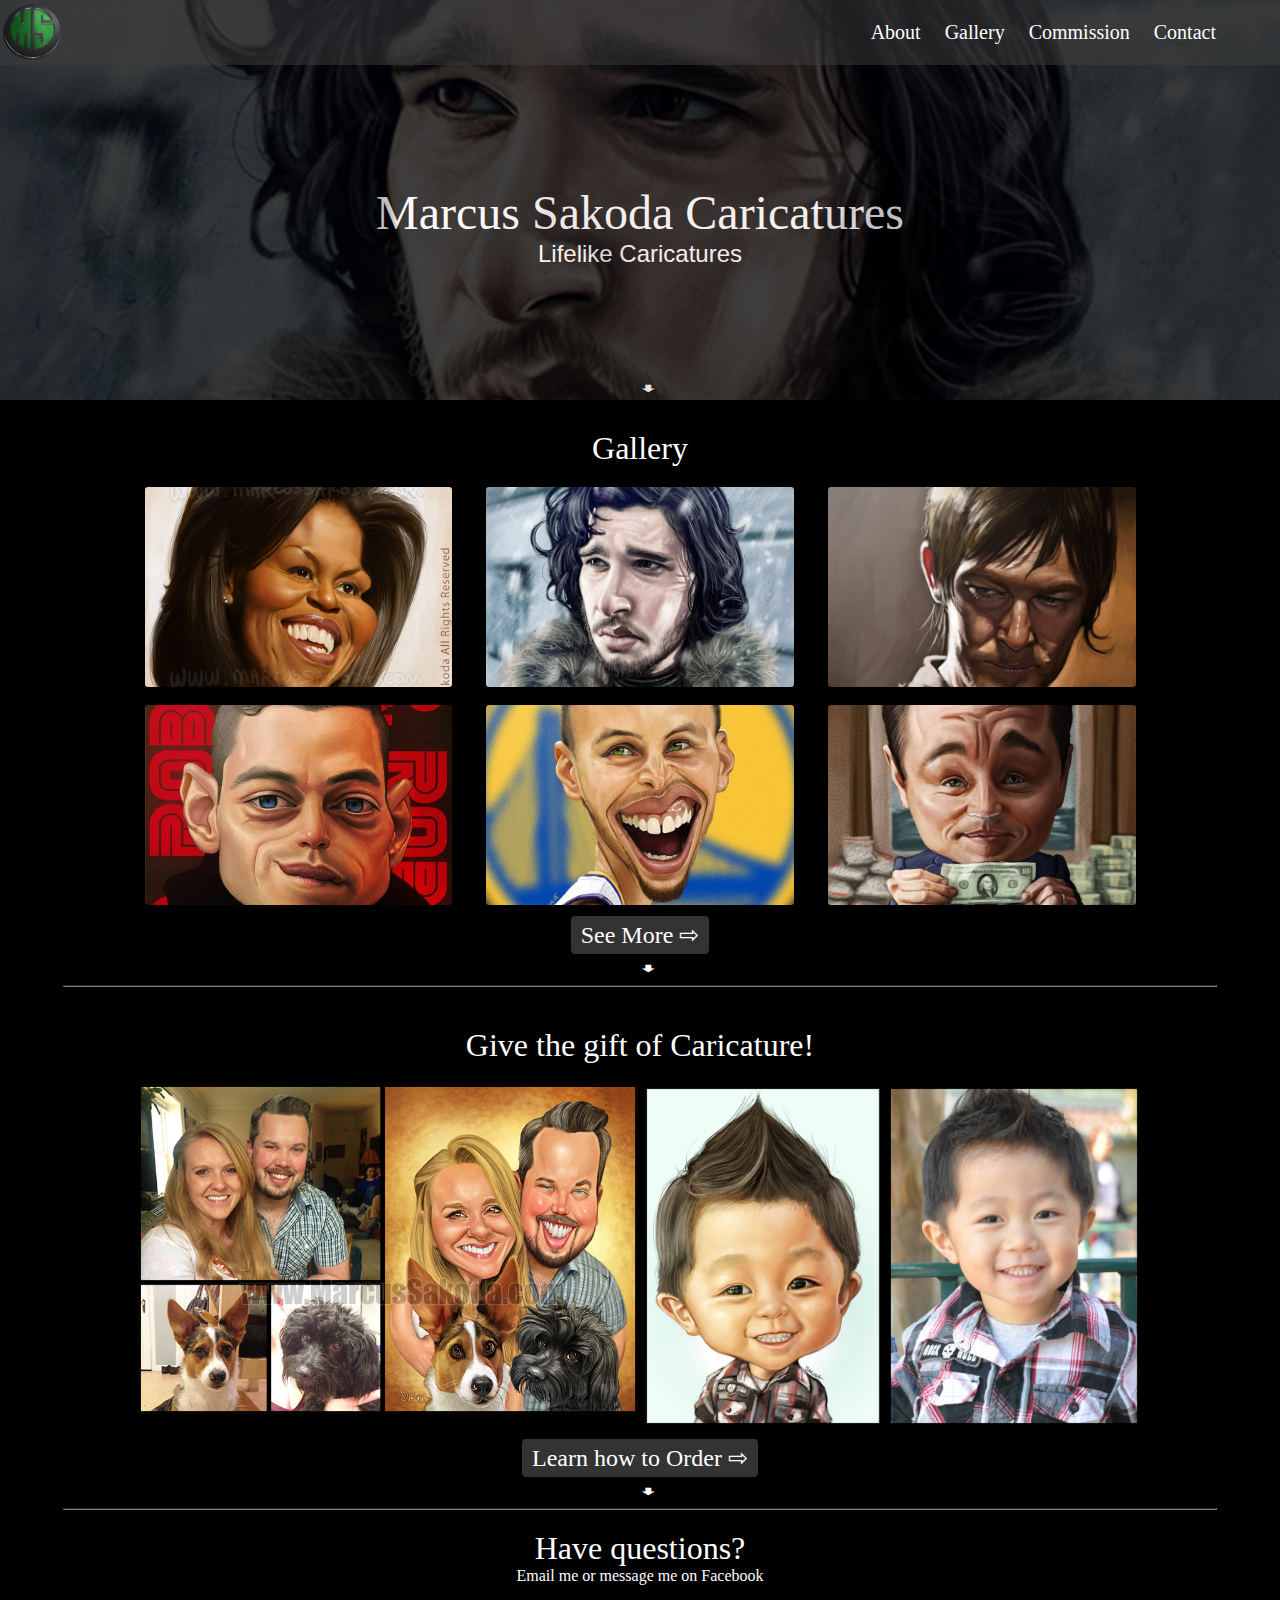
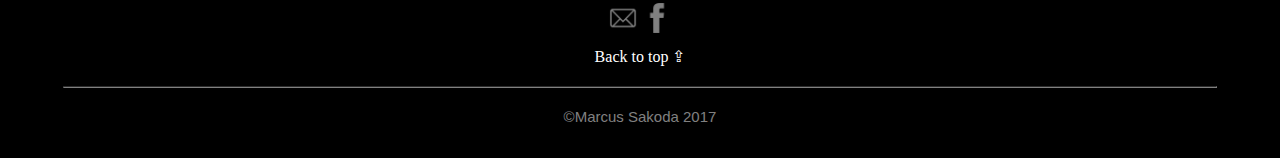
==== views/index.html @ 91050c9c "inital commit" ====
<!DOCTYPE html>
<html>
  <head>
    <meta charset="utf-8">
    <title>Marcus Sakoda Caricatures Portfolio</title>
    <link rel="stylesheet" href="../css/styles.css">
    <script type="text/javascript" src="../js/jquery-3.2.1.min.js"></script>
    <script type="text/javascript" src="../js/scripts.js"></script>
    <link rel="shortcut icon" href="../images/msLogo.png">
  </head>
  <body>
    <div class="overlay">
        <p><span  class="close-overlay">close</span></p>
        <div class="overlay-image-container">
            <span class="overlay-arrow inline-block rotate-180" value="prev"> &#10151; </span>
          <img class="overlay-image" src="" alt="">
            <span class="overlay-arrow inline-block" value="next"> &#10151; </span>
          <p class="overlay-image-description"></p>
        </div>
    </div>
    <div class="nav-bar">
      <div class="nav-logo">
        <a href="./index.html"><img src="../images/msLogo.png" alt="Marcus Sakoda Logo"></a>
      </div>
      <div class="nav-items">
        <div class="nav-item">
          <a href="./about.html">About</a>
        </div>
        <div class="nav-item">
          <a href="./gallery.html">Gallery</a>
        </div>
        <div class="nav-item">
          <a href="./commission.html">Commission</a>
        </div>
        <div class="nav-item">
          <a href="./contact.html">Contact</a>
        </div>
      </div>

    </div>

    <div id="jonBanner" class="hero">
      <div>
        <h1>Marcus Sakoda Caricatures</h1>
        <h2>Lifelike Caricatures</h2>
        <p><span class="arrowDown" id="arrowDown">&#10151;</span></p>
      </div>
    </div>

    <div id="indexGallery">
      <h1><a href='./gallery.html'>Gallery</a></h1>
      <div class="container">
        <div class="row">
          <div class="col-3" value="0">
            <div class="info" value="0">
              <p></p>
            </div>
          </div>
          <div class="col-3" value="1">
            <div class="info" value="1">
              <p></p>
            </div>
          </div>
          <div class="col-3" value="2">
            <div class="info" value="2">
              <p></p>
            </div>
          </div>
        </div>
        <br>
        <div class="row">
          <div class="col-3" value="3">
            <div class="info" value="3">
              <p></p>
            </div>
          </div>
          <div class="col-3" value="4">
            <div class="info" value="4">
              <p></p>
            </div>
          </div>
          <div class="col-3" value="5">
            <div class="info" value="5">
              <p></p>
            </div>
          </div>
        </div>
      </div>
      <div class="seeMore lightTransition"><a href='./gallery.html'>See More &#8680</a></div>
      <p><span class="arrowDown" id="arrowDown2">&#10151;</span></p>
    </div>
    <hr>

    <div id="commissionDiv">
      <h1>Give the gift of Caricature!</h1>
      <div class="commish-container">
        <img src="../images/familyCommission.jpg" alt="Family commission">
        <img src="../images/cuteKidCommission.jpg" alt="Cute kid commission">
      </div>
      <div class="seeMore lightTransition"><a href="./commission.html">Learn how to Order &#8680</a></div>

      <p><span class="arrowDown" id="arrowDown3">&#10151;</span></p>
    </div>
    <hr>

    <div id="contactDiv">
      <h1>Have questions?</h1>
      <p>Email me or message me on Facebook</p>
      <br>
      <a href="mailto:marcussakoda@gmail.com"><img src="../images/email_icon_white.png" alt="email icon"></a>
      <a href="http://www.facebook.com/marcussakodacaricatures"><img src="../images/facebook_icon_white.png" alt=""></a>
    </div>

    <p id="backToTop">Back to top &#8682;</p>

    <hr>

    <div class="footer">
      <p>©Marcus Sakoda 2017</p>
    </div>

  </body>
</html>
---- css/styles.css ----
* {
  margin:0px;
  padding:0px;
  font-weight: 100;
}

html {
  font-family:Impact, Haettenschweiler, "Franklin Gothic Bold", Charcoal, "Helvetica Inserat", "Bitstream Vera Sans Bold", "Arial Black", "sans serif";
  background-color: black;
  color:white
}

.overlay{
    background-color: rgba(0,0,0,.8);
    position:fixed;
    width:100%;
    height:100%;
    top:0px;
    left:0px;
    z-index:1000;
    text-align: right;
}

.overlay-image-container {
  width: 100%;
  height:80%;
  text-align: center;
}

.inline-block {
  display:inline-block;
}
.overlay-arrow {
  vertical-align: top;
  font-size:3em;
  padding:0 50px;
  transition: 300ms;
  opacity: .1;
  /*line-height: 600px;*/
}

.overlay-arrow:hover {
  opacity: 1;
  color:seagreen;
  transition: 300ms;
}

.rotate-180 {
  transform:rotate(180deg);
}

.overlay p {
  font-size:1.5em;
  padding: 20px;
}

.overlay img {
  text-align: center;
  height:100%;
  margin-top:-20px;
}

.overlay-image-description {

}

.close-overlay {
  cursor:pointer;
  transition: 300ms;
}

.close-overlay:hover {
  color:seagreen;
  transition:300ms;
}

.arrowDown {
  transition:300ms
}

.arrowDown:hover {
  /*opacity:.75;*/
  color:seagreen;
  transition:300ms;
}

.nav-bar {
  background-color: rgba(61, 61, 61, .5);
  height:65px;
  width: 100%;
  position:absolute;
  z-index: 10;
  /*padding: 0 10px;*/
}

.nav-logo {
  height:100%;
  width:65px;
  /*background:orange;*/
  display: inline-block;
}

.nav-bar img {
  height:100%;
  width: 100%;
  transition: 300ms;
}

.nav-bar img:hover {
  opacity:.75;
  transition: 300ms
}

.nav-items {
  text-align: right;
  vertical-align: top;
  display:inline-block;
  height:100%;
  width: 90%;
  border-radius:5px;
}

.nav-item {
  margin-left:10px;
  display:inline-block;
  font-size:20px;
  height:100%;
  border-radius:5px;
  transition:300ms;
}

.nav-item:hover {
  background:seagreen;
  transition:300ms;
}

.nav-item a {
  text-decoration: none;
  color:white;
  line-height:65px;
  padding:0 5px;
}

.nav-item p {
  line-height: 60px;
  padding:0 5px;
}

.hero {
  text-align: center;
  height:400px;
  width: 100%;
}

.hero h1 {
  padding-top:185px;
  font-size:3em;
}

.footer {
  text-align:center;
  height:50px;
}
.footer p {
  color:grey;
  font-family:sans-serif;
  font-size: 15px;
}

#arrowDown {
  transform: rotate(90deg);
  position: absolute;
  bottom:0;
  font-size:20px;
  left:50%;
  margin: 0 auto;
}

#arrowDown2 {
  transform: rotate(90deg);
  position: absolute;
  bottom:-15px;
  font-size:20px;
  left:50%;
  margin: 0 auto;
}

#arrowDown3 {
  transform: rotate(90deg);
  position: absolute;
  bottom:-15px;
  font-size:20px;
  left:50%;
  margin: 0 auto;
}

#jonBanner {
  position: relative;
  background-image: url("../images/jonSnowMarcusSakoda.jpeg");
  background-repeat:no-repeat;
  background-size:cover;
  background-position: center;
}

#jonBanner div {
  background-color: black;
  width: 100%;
  height:400px;
  opacity: .75
}

#jonBanner h2 {
  font-family:sans-serif;
  font-weight:lighter;
}

#indexGallery {
  text-align: center;
  color:white;
  padding-top:30px;
  position: relative;
}

a {
  text-decoration: none;
  color:white;
}

#indexGallery h1 {
  margin-bottom: 20px;
}

#indexGallery img {
  background-repeat: no-repeat;
  /*background-position: center;*/
  background-size: 100px 100px;
}

.container {
  width: 80%;
  padding-left:10%;
  padding-right:10%;
  /*background-color:orange;*/
}

.row {
  /*background-color:red;*/
  width: 100%;
}

.col-3 {
  /*background-color: blue;*/
  width:30%;
  margin-left:1.5%;
  margin-right:1.5%;
  height:200px;
  display:inline-block;
  border-radius: 3px;
}

.col-3 .info {
  position: relative;
  vertical-align: top;
  width: 100%;
  height: 100%;
  background-color: rgba(0,0,0,.5);
  opacity: .0;
  display:inline-block;
  transition: 300ms;
  text-align: center;
}

.col-3 .info:hover {
  opacity:1;
  transition: 300ms;
}

.info p {
  position: absolute;
  bottom: 10px;
  width: 100%;
  text-align: center;
}

.seeMore {
  font-size:1.5em;
  background: rgba(255,255,255,.2);
  padding:5px 10px;
  display:inline-block;
  border-radius:5px;
  margin:10px;
  border:1px solid black;
}
.seeMore a {
  text-decoration: none;
  color:white;
}

.lightTransition {
  transition:300ms
}

.slideInFromRight {

}

hr {
  border-color:grey;
  width: 90%;
  margin:20px auto;
}

.lightTransition:hover {
  opacity:.75;
  transition:500ms;
  border:1px solid white;
}

#commissionDiv {
  position: relative;
  text-align: center;
}

#commissionDiv h1 {
  padding:20px;
}

#commissionDiv img {
  vertical-align: top;
  max-width: 500px;
}

#contactDiv {
  text-align: center;
}

#contactDiv img {
  opacity:.5;
  height:30px;
  width: 30px;
  transition: 300ms;
}

#contactDiv img:hover {
  opacity: 1;
  transition:300ms
}

#contactDiv p {
  font-family: fantasy;
}

#backToTop {
  text-align: center;
  margin:10px;
}
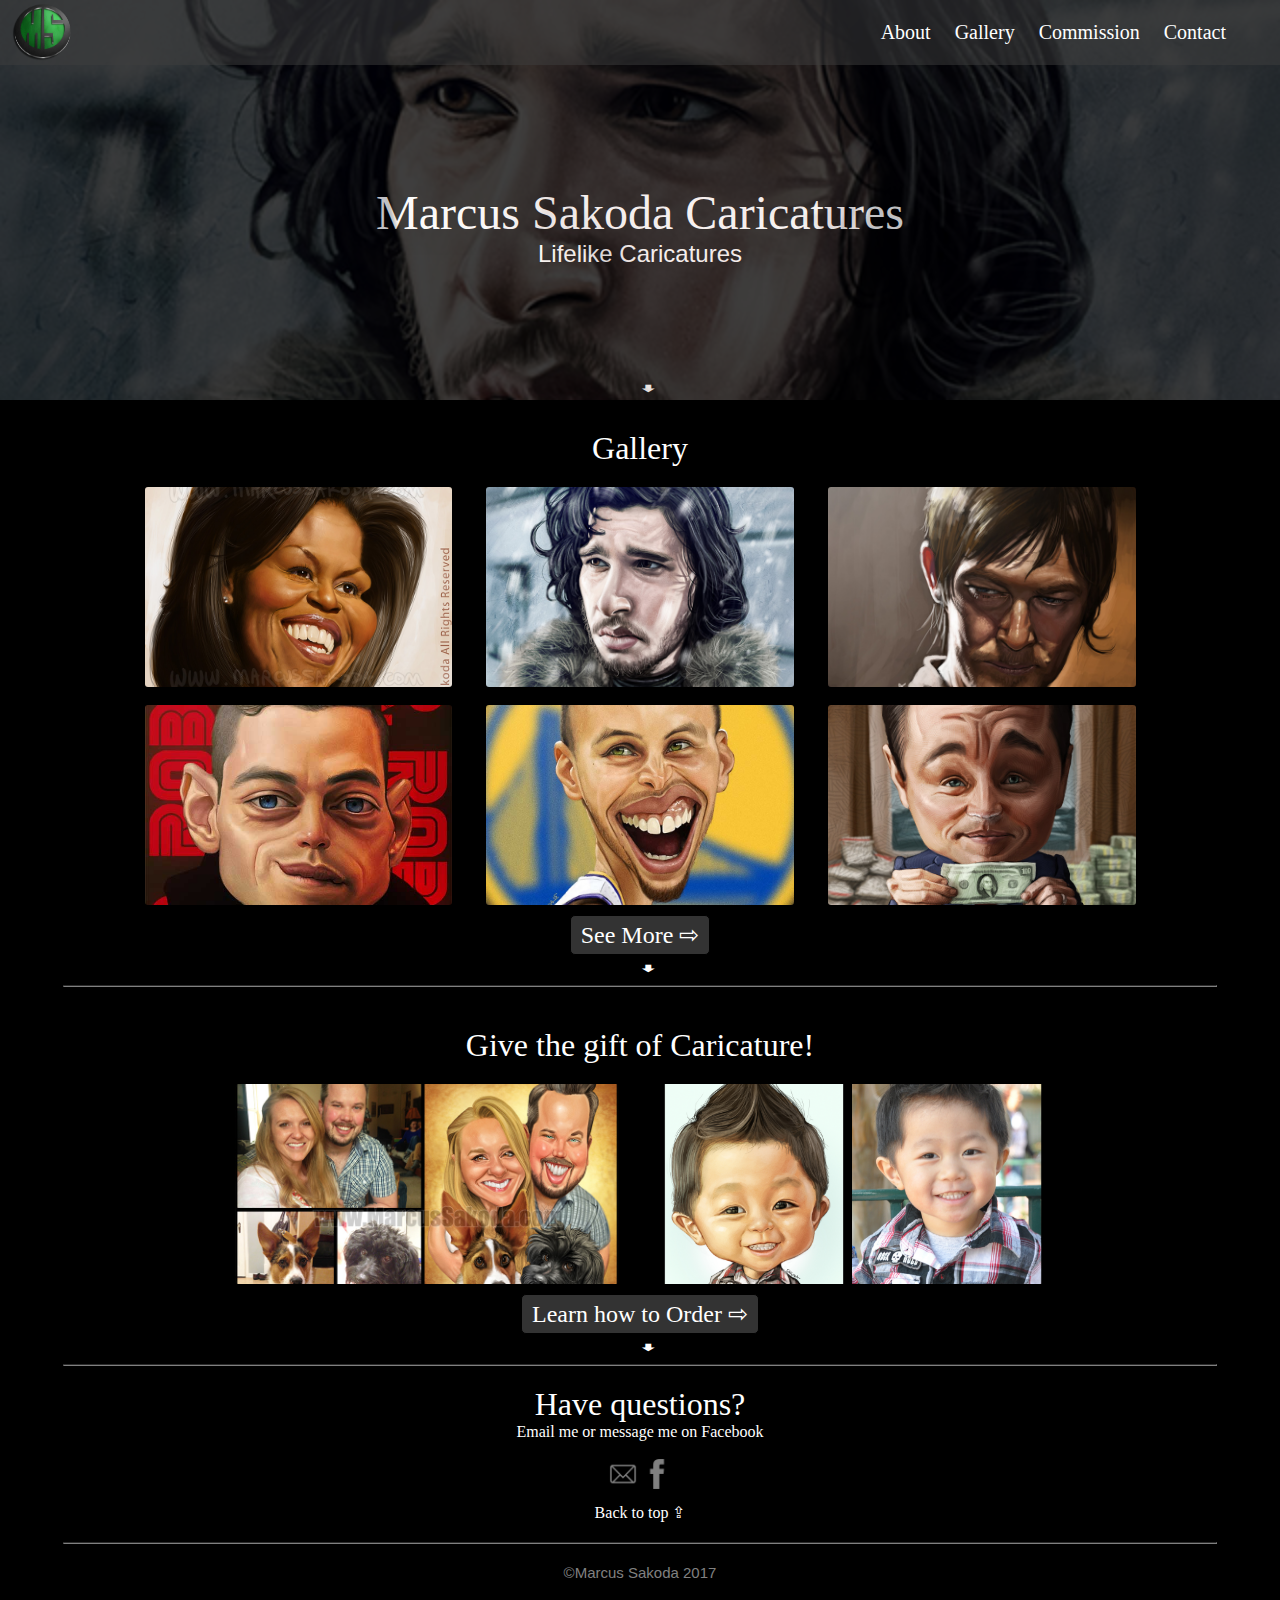
==== commit 0d8d1ebc: "updated index.html commissions section" ====
--- a/views/index.html
+++ b/views/index.html
@@ -94,8 +94,16 @@
     <div id="commissionDiv">
       <h1>Give the gift of Caricature!</h1>
       <div class="commish-container">
-        <img src="../images/familyCommission.jpg" alt="Family commission">
-        <img src="../images/cuteKidCommission.jpg" alt="Cute kid commission">
+        <div class="col-3" value="0">
+          <div class="info" value="0">
+            <p></p>
+          </div>
+        </div>
+        <div class="col-3" value="1">
+          <div class="info" value="1">
+            <p></p>
+          </div>
+        </div>
       </div>
       <div class="seeMore lightTransition"><a href="./commission.html">Learn how to Order &#8680</a></div>
 
@@ -111,7 +119,7 @@
       <a href="http://www.facebook.com/marcussakodacaricatures"><img src="../images/facebook_icon_white.png" alt=""></a>
     </div>
 
-    <p id="backToTop">Back to top &#8682;</p>
+    <p id="backToTop"><span>Back to top &#8682;</span></p>
 
     <hr>
 
--- a/css/styles.css
+++ b/css/styles.css
@@ -31,6 +31,7 @@
   display:inline-block;
 }
 .overlay-arrow {
+  cursor:pointer;
   vertical-align: top;
   font-size:3em;
   padding:0 50px;
@@ -75,6 +76,7 @@
 }
 
 .arrowDown {
+  cursor:pointer;
   transition:300ms
 }
 
@@ -96,7 +98,7 @@
 .nav-logo {
   height:100%;
   width:65px;
-  /*background:orange;*/
+  margin-left:10px;
   display: inline-block;
 }
 
@@ -104,11 +106,12 @@
   height:100%;
   width: 100%;
   transition: 300ms;
+  opacity:.9
 }
 
 .nav-bar img:hover {
-  opacity:.75;
-  transition: 300ms
+  transition: 300ms;
+  opacity:1;
 }
 
 .nav-items {
@@ -230,6 +233,15 @@
   margin-bottom: 20px;
 }
 
+#indexGallery h1 a {
+  transition: 300ms;
+}
+
+#indexGallery h1 a:hover {
+  color:seagreen;
+  transition:300ms;
+}
+
 #indexGallery img {
   background-repeat: no-repeat;
   /*background-position: center;*/
@@ -258,7 +270,8 @@
   border-radius: 3px;
 }
 
-.col-3 .info {
+.info {
+  cursor:pointer;
   position: relative;
   vertical-align: top;
   width: 100%;
@@ -270,7 +283,7 @@
   text-align: center;
 }
 
-.col-3 .info:hover {
+.info:hover {
   opacity:1;
   transition: 300ms;
 }
@@ -351,6 +364,14 @@
 }
 
 #backToTop {
+  cursor:pointer;
   text-align: center;
   margin:10px;
 }
+/*#backToTop span {
+  color:blue;
+}*/
+#backToTop span:hover {
+  color:seagreen;
+  transition:300ms;
+}
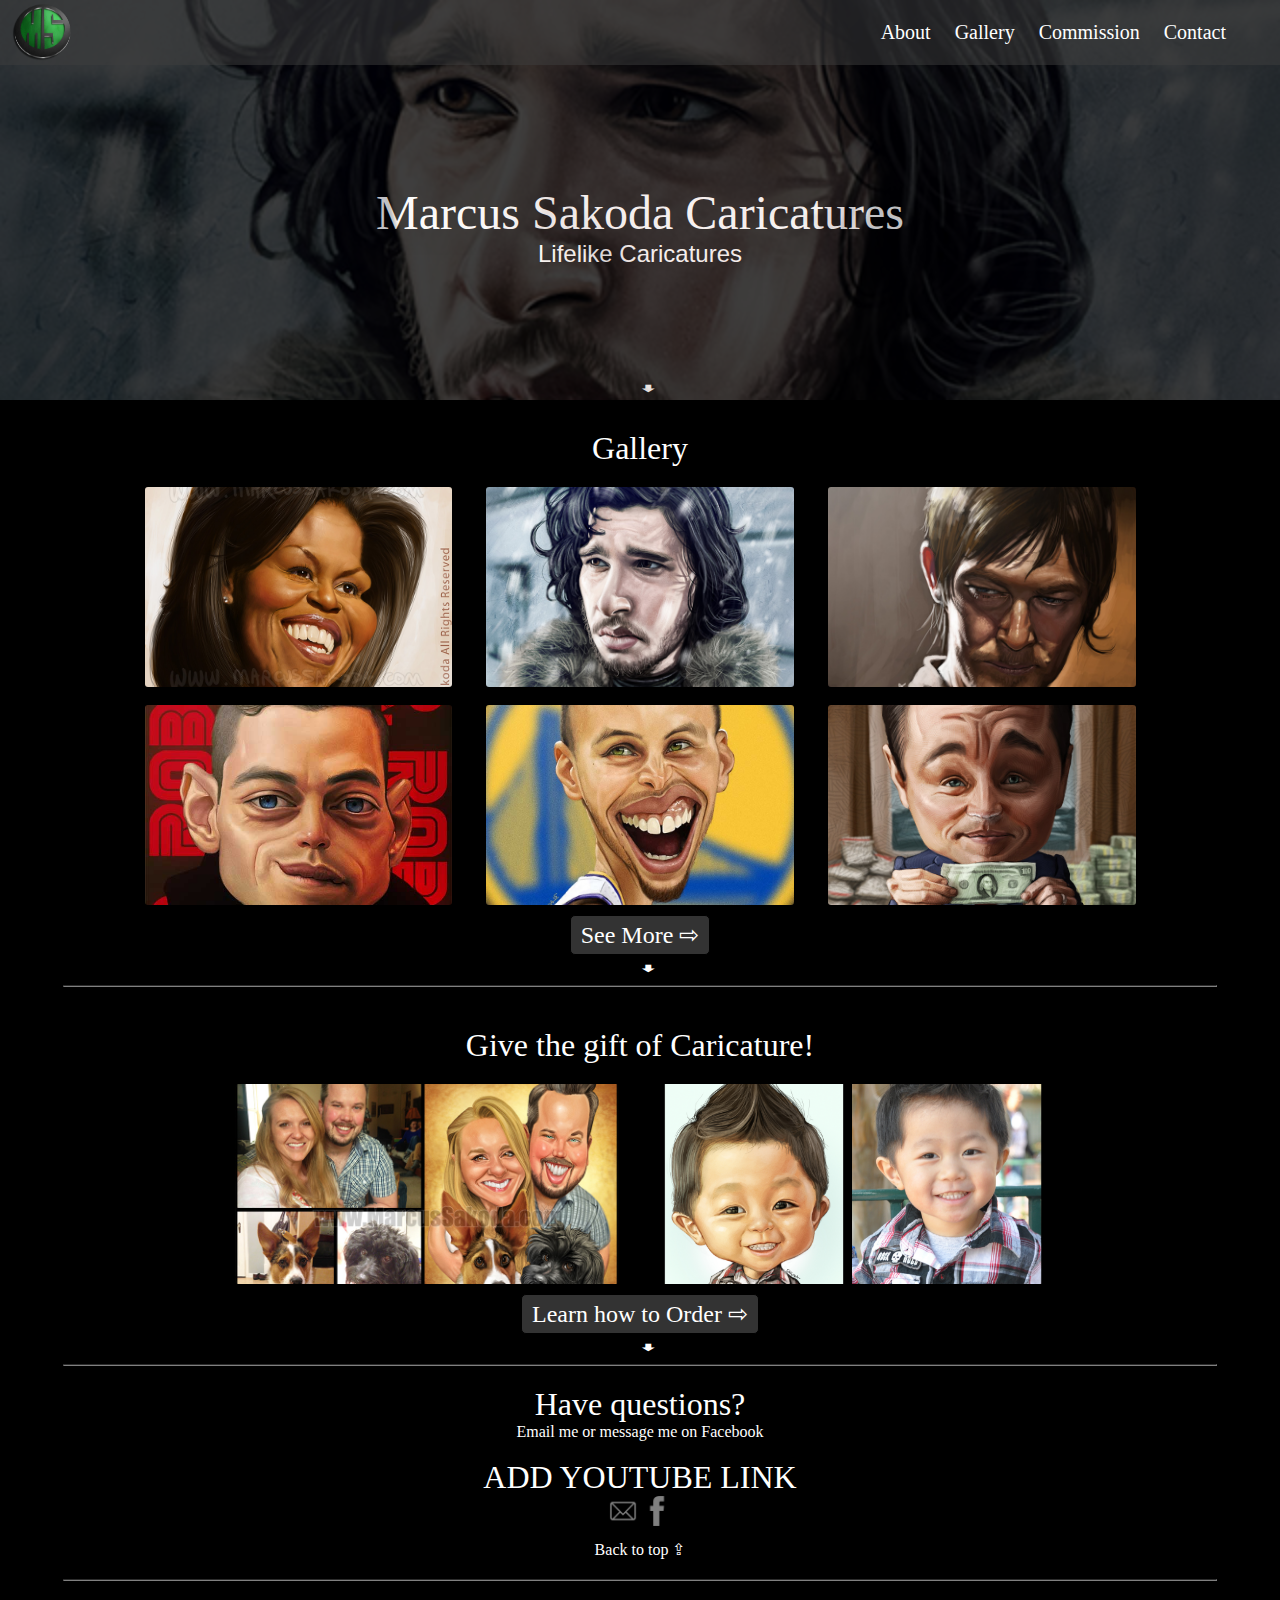
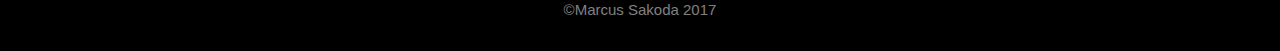
==== commit abec88a6: "left note for youtube link" ====
--- a/views/index.html
+++ b/views/index.html
@@ -115,6 +115,7 @@
       <h1>Have questions?</h1>
       <p>Email me or message me on Facebook</p>
       <br>
+      <h1>ADD YOUTUBE LINK</h1>
       <a href="mailto:marcussakoda@gmail.com"><img src="../images/email_icon_white.png" alt="email icon"></a>
       <a href="http://www.facebook.com/marcussakodacaricatures"><img src="../images/facebook_icon_white.png" alt=""></a>
     </div>
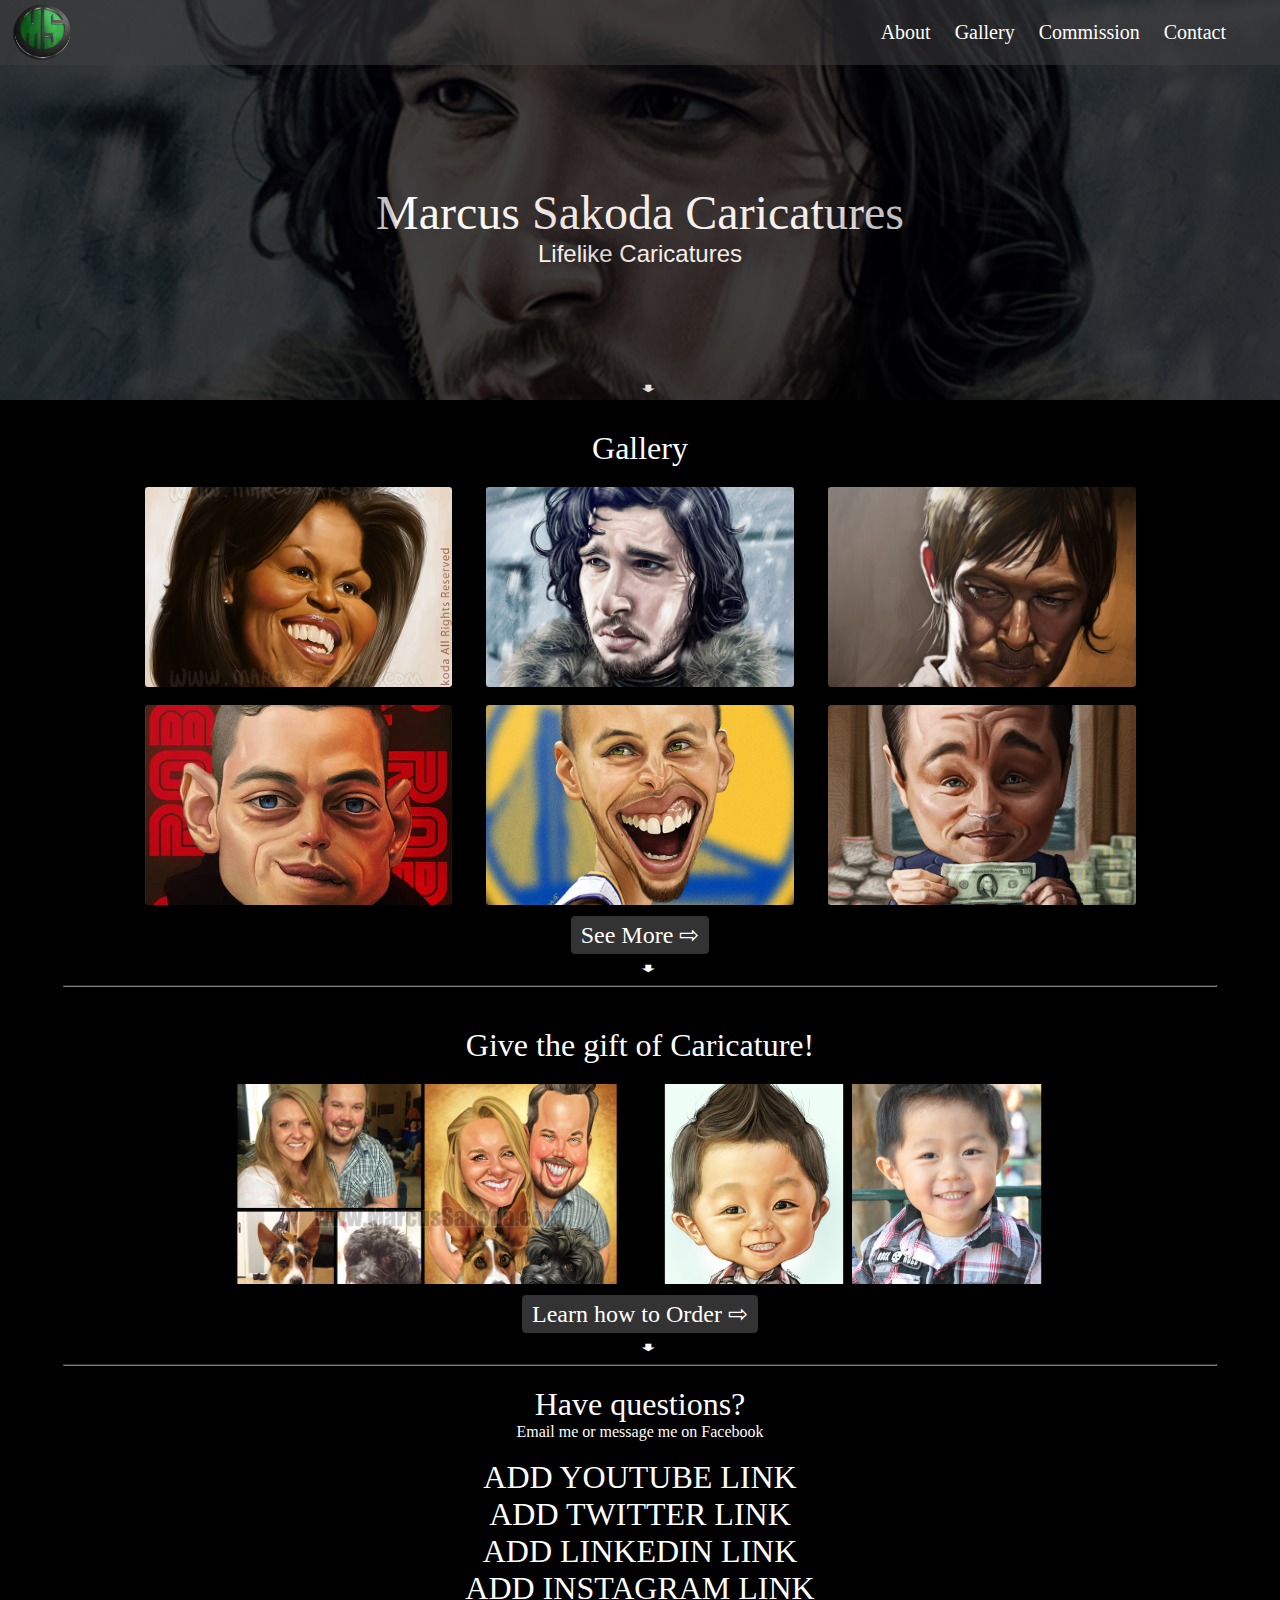
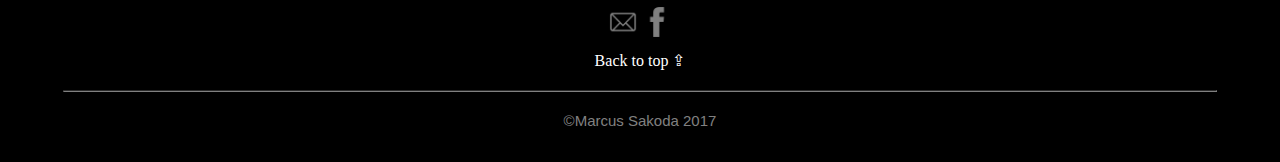
==== commit d517463b: "added notes for other social media links" ====
--- a/views/index.html
+++ b/views/index.html
@@ -116,6 +116,9 @@
       <p>Email me or message me on Facebook</p>
       <br>
       <h1>ADD YOUTUBE LINK</h1>
+      <h1>ADD TWITTER LINK</h1>
+      <h1>ADD LINKEDIN LINK</h1>
+      <h1>ADD INSTAGRAM LINK</h1>
       <a href="mailto:marcussakoda@gmail.com"><img src="../images/email_icon_white.png" alt="email icon"></a>
       <a href="http://www.facebook.com/marcussakodacaricatures"><img src="../images/facebook_icon_white.png" alt=""></a>
     </div>
